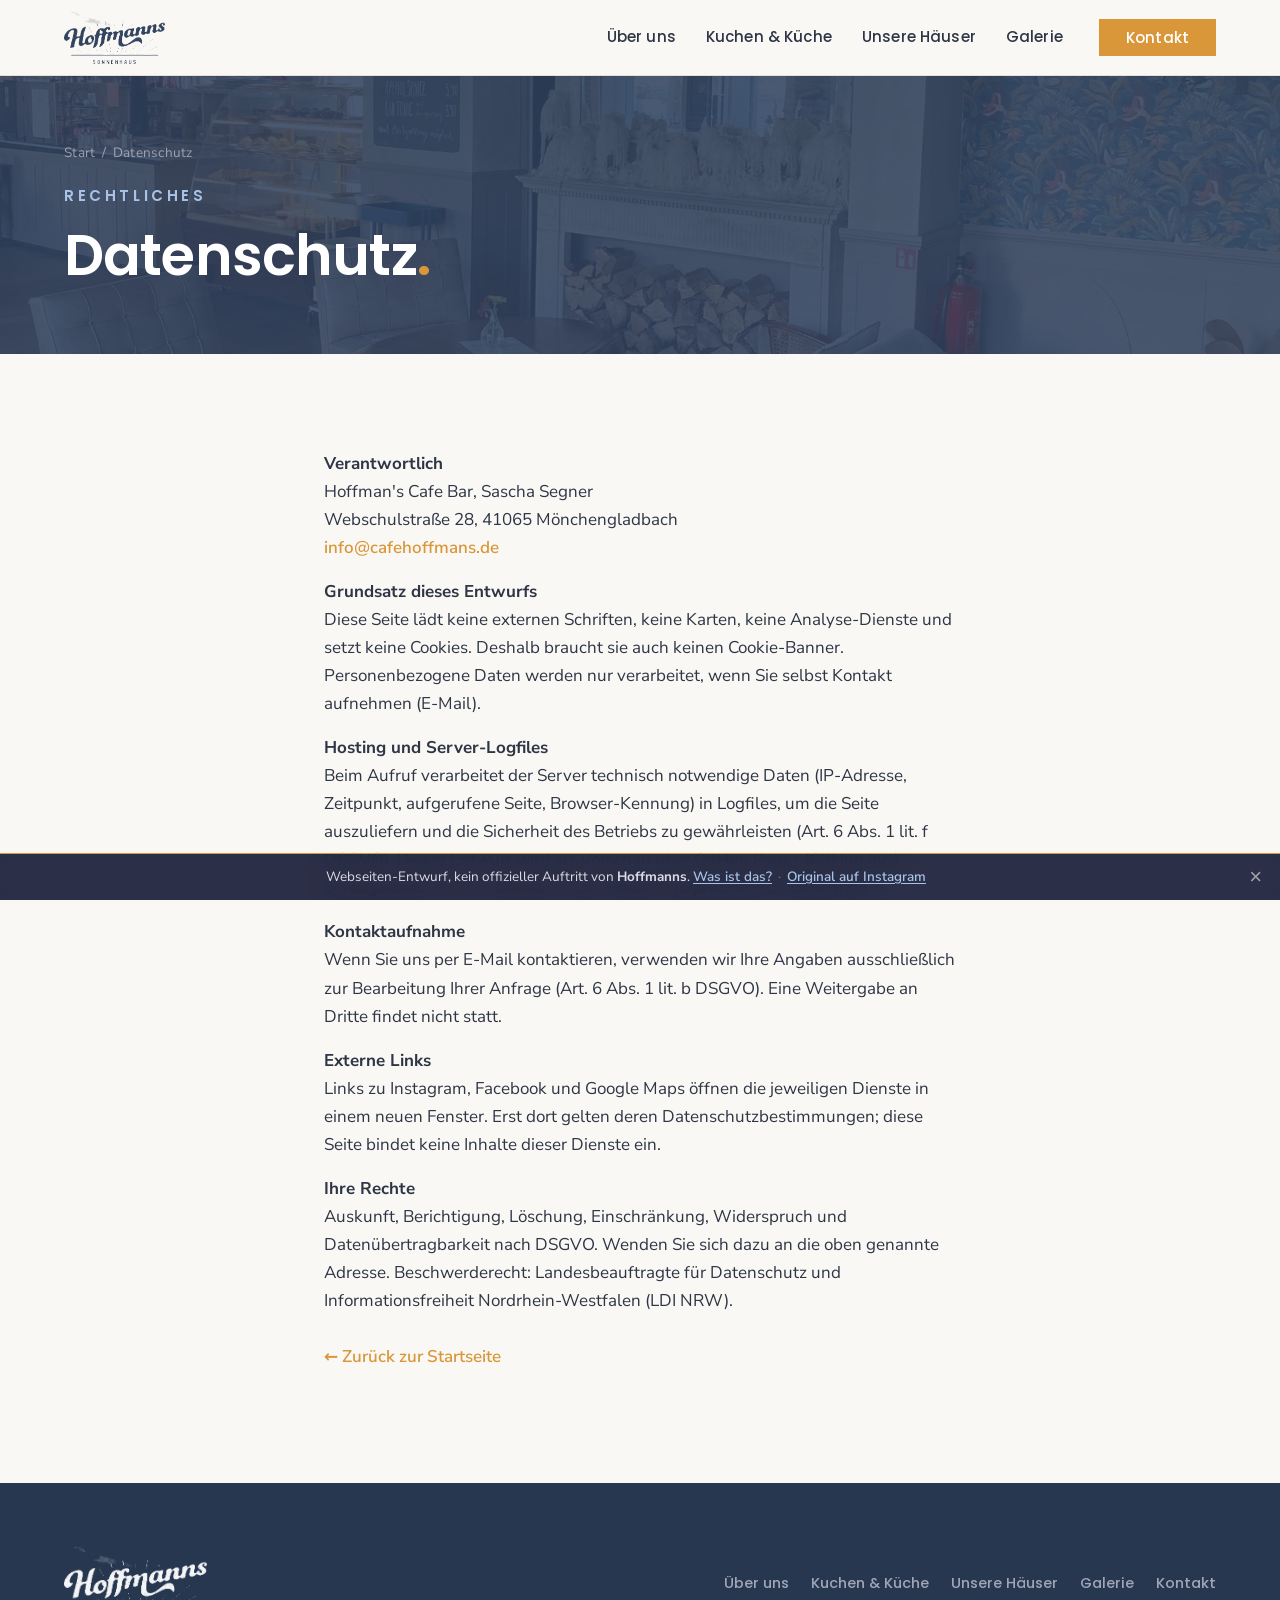
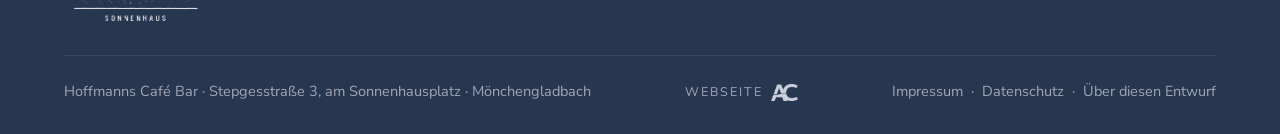
==== datenschutz.html @ 9df5793d "Hoffmanns Sonnenhaus - Webseiten-Demonstrator (CI aus Bestand: Logo-Banner, Himmelblau, Wohnzimmer-F" ====
<!doctype html>
<html lang="de">
<head>
<meta charset="utf-8">
<meta name="viewport" content="width=device-width, initial-scale=1, viewport-fit=cover">
<meta name="robots" content="noindex, nofollow">
<title>Datenschutz | Hoffmanns Sonnenhaus</title>
<link rel="icon" href="media/favicon.png" type="image/png">
<link rel="stylesheet" href="css/site.css?v=1">
</head>
<body class="sub">

<!-- #chrome:header -->
<header class="nav" id="nav">
  <div class="wrap">
    <a href="index.html#top" class="brand" aria-label="Hoffmanns Sonnenhaus Startseite">
      <img class="logo-light" src="media/logo-white.png" alt="Hoffmanns Sonnenhaus" width="329" height="170">
      <img class="logo-dark" src="media/logo-dark.png" alt="" aria-hidden="true" width="329" height="170">
    </a>
    <nav class="nav__links" aria-label="Hauptnavigation">
      <a href="index.html#ueberuns">Über uns</a>
      <a href="index.html#karte">Kuchen &amp; Küche</a>
      <a href="index.html#haeuser">Unsere Häuser</a>
      <a href="index.html#galerie">Galerie</a>
      <a href="index.html#kontakt" class="btn nav__cta">Kontakt</a>
    </nav>
    <button class="burger" id="burger" aria-label="Menü öffnen" aria-expanded="false"><span></span><span></span><span></span></button>
  </div>
</header>
<nav class="mmenu" id="mmenu" aria-label="Mobile Navigation" inert>
  <div class="mmenu__top">
    <a href="index.html#top" class="mmenu__logo" aria-label="Hoffmanns Sonnenhaus Startseite"><img src="media/logo-white.png" alt="Hoffmanns Sonnenhaus" width="329" height="170"></a>
    <button class="mmenu__x" id="mclose" aria-label="Menü schließen"></button>
  </div>
  <div class="mmenu__links">
    <a href="index.html#ueberuns"><span class="n">01</span>Über uns</a>
    <a href="index.html#karte"><span class="n">02</span>Kuchen &amp; Küche</a>
    <a href="index.html#haeuser"><span class="n">03</span>Unsere Häuser</a>
    <a href="index.html#galerie"><span class="n">04</span>Galerie</a>
    <a href="index.html#kontakt"><span class="n">05</span>Kontakt</a>
  </div>
  <div class="mmenu__foot">
    <a class="btn btn--primary" href="https://www.instagram.com/hoffmanns_mg/" target="_blank" rel="noopener">Auf Instagram folgen
      <svg viewBox="0 0 24 24" fill="none" stroke="currentColor" stroke-width="2"><rect x="3" y="3" width="18" height="18" rx="5"/><circle cx="12" cy="12" r="4"/><circle cx="17.2" cy="6.8" r="1.1" fill="currentColor" stroke="none"/></svg></a>
    <div class="mmenu__contact">
      <a href="tel:+4915755501027"><svg viewBox="0 0 24 24" fill="none" stroke="currentColor" stroke-width="1.8"><path d="M4 5c0 8 7 15 15 15v-3.5l-4-1.5-2 2a12 12 0 0 1-6-6l2-2L7.5 5H4Z"/></svg>0157 5550 1027</a>
      <a href="https://www.google.com/maps/search/?api=1&amp;query=Caf%C3%A9%20Hoffmanns%20Sonnenhaus%20Stepgesstra%C3%9Fe%203%20M%C3%B6nchengladbach" target="_blank" rel="noopener"><svg viewBox="0 0 24 24" fill="none" stroke="currentColor" stroke-width="1.8"><path d="M12 21s-7-5.7-7-11a7 7 0 1 1 14 0c0 5.3-7 11-7 11Z"/><circle cx="12" cy="10" r="2.5"/></svg>Route</a>
    </div>
    <div class="mmenu__meta">Stepgesstraße 3, am Sonnenhausplatz &middot; Mönchengladbach</div>
  </div>
</nav>
<!-- /#chrome:header -->

<section class="subhero"><div class="wrap">
  <div class="crumb"><a href="index.html">Start</a> &nbsp;/&nbsp; Datenschutz</div>
  <div class="eyebrow" style="margin-top:20px">Rechtliches</div>
  <h1>Datenschutz<span class="dot">.</span></h1>
</div></section>

<section class="section"><div class="wrap prose">
  <p><b>Verantwortlich</b><br>Hoffman's Cafe Bar, Sascha Segner<br>Webschulstraße 28, 41065 Mönchengladbach<br><a href="mailto:info@cafehoffmans.de">info@cafehoffmans.de</a></p>
  <p><b>Grundsatz dieses Entwurfs</b><br>Diese Seite lädt keine externen Schriften, keine Karten, keine Analyse-Dienste und setzt keine Cookies. Deshalb braucht sie auch keinen Cookie-Banner. Personenbezogene Daten werden nur verarbeitet, wenn Sie selbst Kontakt aufnehmen (E-Mail).</p>
  <p><b>Hosting und Server-Logfiles</b><br>Beim Aufruf verarbeitet der Server technisch notwendige Daten (IP-Adresse, Zeitpunkt, aufgerufene Seite, Browser-Kennung) in Logfiles, um die Seite auszuliefern und die Sicherheit des Betriebs zu gewährleisten (Art. 6 Abs. 1 lit. f DSGVO). Dieser Entwurf wird als Vorschau über GitHub Pages (GitHub Inc.) bereitgestellt; im Live-Betrieb ist der Hoster entsprechend zu benennen.</p>
  <p><b>Kontaktaufnahme</b><br>Wenn Sie uns per E-Mail kontaktieren, verwenden wir Ihre Angaben ausschließlich zur Bearbeitung Ihrer Anfrage (Art. 6 Abs. 1 lit. b DSGVO). Eine Weitergabe an Dritte findet nicht statt.</p>
  <p><b>Externe Links</b><br>Links zu Instagram, Facebook und Google Maps öffnen die jeweiligen Dienste in einem neuen Fenster. Erst dort gelten deren Datenschutzbestimmungen; diese Seite bindet keine Inhalte dieser Dienste ein.</p>
  <p><b>Ihre Rechte</b><br>Auskunft, Berichtigung, Löschung, Einschränkung, Widerspruch und Datenübertragbarkeit nach DSGVO. Wenden Sie sich dazu an die oben genannte Adresse. Beschwerderecht: Landesbeauftragte für Datenschutz und Informationsfreiheit Nordrhein-Westfalen (LDI NRW).</p>
  <p style="margin-top:28px"><a href="index.html">← Zurück zur Startseite</a></p>
</div></section>

<!-- #chrome:footer -->
<footer class="foot">
  <div class="wrap">
    <div class="foot__top">
      <a href="index.html#top" aria-label="Hoffmanns Sonnenhaus Startseite"><img class="foot__brandimg" src="media/logo-white.png" alt="Hoffmanns Sonnenhaus" width="329" height="170" loading="lazy" decoding="async"></a>
      <nav class="foot__nav" aria-label="Footer">
        <a href="index.html#ueberuns">Über uns</a><a href="index.html#karte">Kuchen &amp; Küche</a>
        <a href="index.html#haeuser">Unsere Häuser</a><a href="index.html#galerie">Galerie</a><a href="index.html#kontakt">Kontakt</a>
      </nav>
    </div>
    <div class="foot__bottom">
      <span>Hoffmanns Café Bar &middot; Stepgesstraße 3, am Sonnenhausplatz &middot; Mönchengladbach</span>
      <a class="foot__credit" href="https://akyol.de" target="_blank" rel="noopener" aria-label="Webseite erstellt von Dr.-Ing. Suat Akyol, akyol.de">Webseite <img class="logo-mono" src="media/ac-logo-mono.png" alt="AC" width="306" height="195" style="height:17px;width:auto" loading="lazy" decoding="async"><img class="logo-color" src="media/ac-logo.png" alt="" aria-hidden="true" width="306" height="195" style="height:17px;width:auto" loading="lazy" decoding="async"></a>
      <span><a href="impressum.html">Impressum</a> &nbsp;&middot;&nbsp; <a href="datenschutz.html">Datenschutz</a> &nbsp;&middot;&nbsp; <a href="hinweise.html">Über diesen Entwurf</a></span>
    </div>
  </div>
</footer>
<!-- /#chrome:footer -->

<!-- #chrome:demobar -->
<div class="demobar" id="demobar">
  <span>Webseiten-Entwurf, kein offizieller Auftritt von <b>Hoffmanns</b>. <a href="hinweise.html">Was ist das?</a> <span class="demobar__sep">&middot;</span> <a href="https://www.instagram.com/hoffmanns_mg/" target="_blank" rel="noopener">Original auf Instagram</a></span>
  <button id="demoClose" aria-label="Hinweis schließen">&times;</button>
</div>
<!-- /#chrome:demobar -->

<script src="js/site.js?v=1"></script>
</body>
</html>
---- css/site.css ----
/* =========================================================================
   Hoffmanns Sonnenhaus - Webseiten-Demonstrator
   Vanilla CSS. Farben aus dem Markenauftritt: Himmelblau #8AA6D5 (Logo-Banner),
   Tiefblau, Honig-Amber (warmes Licht im Laden). Poppins + Nunito Sans self-hosted.
   ========================================================================= */

@font-face{font-family:'Poppins';src:url('../font/Poppins-500.woff2') format('woff2');font-weight:500;font-style:normal;font-display:swap}
@font-face{font-family:'Poppins';src:url('../font/Poppins-600.woff2') format('woff2');font-weight:600;font-style:normal;font-display:swap}
@font-face{font-family:'Poppins';src:url('../font/Poppins-700.woff2') format('woff2');font-weight:700;font-style:normal;font-display:swap}
@font-face{font-family:'Nunito Sans';src:url('../font/NunitoSans-400.woff2') format('woff2');font-weight:400;font-style:normal;font-display:swap}
@font-face{font-family:'Nunito Sans';src:url('../font/NunitoSans-600.woff2') format('woff2');font-weight:600;font-style:normal;font-display:swap}
@font-face{font-family:'Nunito Sans';src:url('../font/NunitoSans-700.woff2') format('woff2');font-weight:700;font-style:normal;font-display:swap}

:root{
  --tinte:#31435f;      /* Tiefblau: dunkle Sektionen, Footer, Headings */
  --night:#273750;      /* Footer / noch dunkler */
  --blau:#8AA6D5;       /* Himmelblau aus dem Logo-Banner */
  --koralle:#d9973a;    /* AKZENT Honig-Amber (warmes Licht im Laden): CTA, Eyebrow */
  --koralle-d:#c18229;  /* Akzent dunkler (Hover) */
  --orange:#a8c2e8;     /* helles Himmelblau: Eyebrows/Icons auf dunkel */
  --papier:#faf8f4;     /* Grund-BG hell */
  --vanille:#f1ece2;    /* Sektions-BG hell-warm */
  --ink:#2e3646;        /* Fliesstext auf hell */
  --muted:#7d7f92;      /* gedaempft */
  --line:#e6e1d7;       /* Haarlinie */
  --white:#fff;
  --wrap:1200px;
  --ease:cubic-bezier(.22,1,.36,1);
  --nav-h:76px;
}

*,*::before,*::after{box-sizing:border-box}
html{-webkit-text-size-adjust:100%;scroll-behavior:smooth;overflow-x:clip}
html,*{-webkit-tap-highlight-color:transparent}
body{
  margin:0;background:var(--papier);color:var(--ink);
  font-family:'Nunito Sans',system-ui,-apple-system,Segoe UI,sans-serif;
  font-size:17px;line-height:1.65;font-weight:400;
  -webkit-font-smoothing:antialiased;text-rendering:optimizeLegibility;
  overflow-x:clip;overflow-wrap:break-word;
}
::selection{background:rgba(217,151,58,.25)}::-moz-selection{background:rgba(217,151,58,.25)}
img{max-width:100%;height:auto;display:block}
a{color:inherit;text-decoration:none}
h1,h2,h3{font-family:'Poppins',system-ui,sans-serif;font-weight:600;line-height:1.12;letter-spacing:-.015em;margin:0}
p{margin:0 0 1rem}
.wrap{width:100%;max-width:var(--wrap);margin:0 auto;padding:0 24px}
.section{padding:96px 0}
.eyebrow{font-family:'Poppins';font-weight:600;font-size:15px;letter-spacing:.24em;text-transform:uppercase;color:var(--koralle)}
.dot{color:var(--koralle)}
.sr-only{position:absolute;width:1px;height:1px;padding:0;margin:-1px;overflow:hidden;clip:rect(0,0,0,0);border:0}
.skip{position:absolute;left:-9999px;top:0;background:var(--tinte);color:#fff;padding:10px 16px;z-index:200}
.skip:focus{left:12px;top:12px}

/* ---- Buttons ---- */
.btn{display:inline-flex;align-items:center;gap:.6rem;font-family:'Poppins';font-weight:600;font-size:15px;
  letter-spacing:.01em;padding:15px 32px;border:1px solid transparent;cursor:pointer;
  transition:background .25s var(--ease),border-color .25s var(--ease),color .25s var(--ease)}
.btn--primary{background:var(--koralle);color:#fff}
.btn--primary:hover{background:var(--koralle-d)}
.btn--ghost{background:transparent;border-color:rgba(255,255,255,.55);color:#fff}
.btn--ghost:hover{background:rgba(255,255,255,.14);border-color:#fff}
.btn svg{width:17px;height:17px;flex:none}

/* ---- Navigation (sticky statt fixed: mobile Browserleiste, Petra-Learning) ---- */
.nav{position:sticky;top:0;left:0;right:0;z-index:140;height:var(--nav-h);display:flex;align-items:center;
  margin-bottom:calc(-1 * var(--nav-h));
  transition:background .3s var(--ease),box-shadow .3s var(--ease),border-color .3s var(--ease);
  border-bottom:1px solid transparent}
.nav.menu-open{position:fixed;top:0;left:0;right:0;margin-bottom:0}
.nav .wrap{display:flex;align-items:center;justify-content:space-between}
.brand{display:inline-flex;align-items:center;gap:12px;transition:transform .28s var(--ease);transform-origin:center center}
.brand:hover{transform:scale(1.05)}
.brand img{height:52px;width:auto;display:block;transition:opacity .3s var(--ease)}
.brand .logo-dark{display:none}
.brand__word{font-family:'Poppins';font-weight:700;font-size:21px;letter-spacing:.12em;text-transform:uppercase;color:#fff;transition:color .3s var(--ease)}
.nav__links{display:flex;align-items:center;gap:30px}
.nav__links a{font-family:'Poppins';font-size:15px;font-weight:500;letter-spacing:.01em;color:rgba(255,255,255,.92);position:relative;padding:4px 0}
.nav__links a::after{content:"";position:absolute;left:0;right:100%;bottom:-2px;height:2px;background:var(--koralle);transition:right .3s var(--ease)}
.nav__links a:hover::after,.nav__links a.active::after{right:0}
.nav__cta{margin-left:6px}
/* Nav-CTA-Padding-Trap: Spezifitaet hoch, Unterstrich aus */
.nav__links a.nav__cta{padding:10px 26px;line-height:1;border:1px solid var(--koralle);color:#fff;background:rgba(217,151,58,.18)}
.nav__links a.nav__cta:hover{background:var(--koralle)}
.nav__links a.nav__cta::after{display:none}
/* solid: bei Scroll ODER auf Subpages ohne Hero */
.nav.scrolled,body.sub .nav{background:var(--papier);border-bottom-color:var(--line);box-shadow:0 1px 0 rgba(0,0,0,.02)}
.nav.scrolled .brand__word,body.sub .nav .brand__word{color:var(--tinte)}
.nav.scrolled .brand .logo-light,body.sub .nav .brand .logo-light{display:none}
.nav.scrolled .brand .logo-dark,body.sub .nav .brand .logo-dark{display:block}
.nav.scrolled .nav__links a,body.sub .nav .nav__links a{color:var(--ink)}
.nav.scrolled .nav__links a.nav__cta,body.sub .nav .nav__links a.nav__cta{background:var(--koralle);color:#fff;border-color:transparent}
.nav.scrolled .nav__links a.nav__cta:hover,body.sub .nav .nav__links a.nav__cta:hover{background:var(--koralle-d)}
/* Menue offen: Header-Leiste blendet aus (Logo + X leben im Panel) */
.nav.menu-open{opacity:0;visibility:hidden;pointer-events:none;transition:opacity .25s var(--ease),visibility .25s}
.nav.scrolled .burger span,body.sub .nav .burger span{background:var(--tinte)}
.burger{display:none;width:44px;height:44px;background:none;border:0;cursor:pointer;flex-direction:column;justify-content:center;gap:5px;padding:0}
.burger span{display:block;height:2px;width:24px;background:#fff;margin:0 auto;transition:background .3s var(--ease)}

/* ---- Mobile menu: Vollglas-Panel von rechts, Header weg, Logo+X im Panel ---- */
.mmenu{position:fixed;inset:0;z-index:145;
  background:rgba(26,30,56,.87);backdrop-filter:blur(22px) saturate(140%);-webkit-backdrop-filter:blur(22px) saturate(140%);
  display:flex;flex-direction:column;padding:18px 28px 28px;
  transform:translateX(100%);transition:transform .42s var(--ease);
  height:100lvh;overflow-y:auto;overscroll-behavior:contain}
.mmenu.open{transform:translateX(0)}
.mmenu__top{display:flex;align-items:center;justify-content:space-between;min-height:calc(var(--nav-h) - 18px);flex:none}
.mmenu__logo img{height:56px;width:auto;display:block}
.mmenu__x{position:relative;width:44px;height:44px;background:none;border:0;cursor:pointer;flex:none;transition:transform .3s var(--ease)}
.mmenu__x::before,.mmenu__x::after{content:"";position:absolute;left:11px;right:11px;top:21px;height:2px;background:#fff;border-radius:2px;transition:background .2s var(--ease)}
.mmenu__x::before{transform:rotate(45deg)}
.mmenu__x::after{transform:rotate(-45deg)}
.mmenu__x:hover{transform:rotate(90deg)}
.mmenu__x:hover::before,.mmenu__x:hover::after{background:var(--koralle)}
.mmenu__links{display:flex;flex-direction:column;flex:1;justify-content:center;padding:10px 0}
.mmenu__links a{position:relative;display:flex;align-items:baseline;gap:16px;font-family:'Poppins';font-weight:600;letter-spacing:-.01em;
  font-size:clamp(25px,6.8vw,31px);color:rgba(255,255,255,.9);
  padding:14px 0;border-bottom:1px solid rgba(255,255,255,.1);
  transition:color .25s var(--ease),padding-left .25s var(--ease)}
.mmenu__links a .n{font-family:'Nunito Sans';font-size:12px;font-weight:700;letter-spacing:.08em;color:var(--orange);flex:none;transform:translateY(-5px);transition:color .25s var(--ease)}
.mmenu__links a:hover,.mmenu__links a:focus-visible,.mmenu__links a.active{color:#fff;padding-left:12px}
.mmenu__links a:hover .n,.mmenu__links a.active .n{color:var(--koralle)}
.mmenu__links a:last-child{border-bottom:0}
.mmenu.open .mmenu__links a{animation:mIn .5s var(--ease) both}
.mmenu.open .mmenu__links a:nth-child(1){animation-delay:.10s}
.mmenu.open .mmenu__links a:nth-child(2){animation-delay:.16s}
.mmenu.open .mmenu__links a:nth-child(3){animation-delay:.22s}
.mmenu.open .mmenu__links a:nth-child(4){animation-delay:.28s}
.mmenu.open .mmenu__links a:nth-child(5){animation-delay:.34s}
.mmenu.open .mmenu__links a:nth-child(6){animation-delay:.40s}
@keyframes mIn{from{opacity:0;transform:translateX(20px)}to{opacity:1;transform:none}}
.mmenu__foot{flex:none;padding-top:22px;border-top:1px solid rgba(255,255,255,.12)}
.mmenu__foot .btn{width:100%;justify-content:center}
.mmenu__contact{display:grid;grid-template-columns:1fr 1fr;gap:10px;margin-top:14px}
.mmenu__contact a{display:inline-flex;align-items:center;justify-content:center;gap:8px;color:rgba(255,255,255,.85);font-size:14px;font-weight:500;
  border:1px solid rgba(255,255,255,.2);padding:10px 15px;transition:background .2s var(--ease),border-color .2s var(--ease),color .2s var(--ease)}
.mmenu__contact a:hover{background:rgba(255,255,255,.1);border-color:#fff;color:#fff}
.mmenu__contact a svg{width:16px;height:16px;color:var(--orange);flex:none}
.mmenu__meta{margin-top:16px;color:rgba(255,255,255,.5);font-size:13px}

/* ---- Hero: das originale Spray-Bild traegt die Marke ---- */
.hero{position:relative;min-height:100svh;display:flex;align-items:center;overflow:hidden;background:var(--tinte)}
.hero__bg{position:absolute;top:-16%;left:0;right:0;height:132%;z-index:0;background-size:cover;background-position:center;will-change:transform;backface-visibility:hidden;
  background-image:url('../media/hero.webp')}
@media(max-width:700px){.hero__bg{background-image:url('../media/hero-960.webp')}}
.hero__bg::after{content:"";position:absolute;inset:0;
  background:linear-gradient(180deg,rgba(35,48,72,.8) 0%,rgba(40,53,78,.6) 45%,rgba(29,40,61,.9) 100%)}
.hero .wrap{position:relative;z-index:1;padding-top:var(--nav-h)}
.hero__inner{max-width:860px}
.hero__logo{width:clamp(150px,20vw,200px);height:auto;margin-bottom:26px;filter:drop-shadow(0 4px 24px rgba(0,0,0,.35))}
.hero h1{color:#fff;font-size:clamp(38px,6.2vw,68px);font-weight:700;letter-spacing:-.02em;margin:14px 0 0}
.hero h1 em{font-style:normal;color:var(--koralle)}
.hero__sub{color:rgba(255,255,255,.86);font-size:clamp(17px,2.1vw,20px);max-width:640px;margin:20px 0 0;line-height:1.6}
.hero__cta{display:flex;flex-wrap:wrap;gap:14px;margin-top:34px}
.hero__eyebrow{color:var(--orange)}
/* Kontakt-Ribbon unter Hero-Text */
.ribbon{position:relative;z-index:1;margin-top:44px;display:flex;flex-wrap:wrap;gap:14px 30px;
  padding-top:22px;border-top:1px solid rgba(255,255,255,.16)}
.ribbon span{display:inline-flex;align-items:center;gap:9px;color:rgba(255,255,255,.84);font-size:14.5px;font-weight:500}
.ribbon svg{width:16px;height:16px;color:var(--orange);flex:none}
.ribbon__track{display:flex;flex-wrap:wrap;gap:14px 30px}
@media(max-width:700px){
  .ribbon{flex-wrap:nowrap;overflow:hidden;touch-action:pan-y;
    -webkit-mask-image:linear-gradient(90deg,transparent,#000 7%,#000 93%,transparent);
            mask-image:linear-gradient(90deg,transparent,#000 7%,#000 93%,transparent)}
  .ribbon__track{flex-wrap:nowrap;gap:0;will-change:transform}
  .ribbon__track span{flex:none;padding-right:30px}
}

/* ---- generische Sektionsbausteine ---- */
.section--vanille{background:var(--vanille)}
.section--tinte{background:var(--tinte);color:#eceaf3}
.shead{max-width:680px;margin:0 0 52px}
.shead.center{margin-left:auto;margin-right:auto;text-align:center}
.shead h2{font-size:clamp(30px,4.4vw,46px);margin-top:12px;color:var(--tinte)}
.section--tinte .shead h2{color:#fff}
.shead p{color:var(--muted);font-size:18px;margin-top:16px}
.section--tinte .shead p{color:rgba(236,234,243,.75)}

/* Intro / Split */
.split{display:grid;grid-template-columns:1.05fr .95fr;gap:60px;align-items:center}
.split>*{min-width:0}
.split__media{position:relative;border:1px solid var(--line);overflow:hidden}
.split__media img{width:100%;height:100%;object-fit:cover;aspect-ratio:4/3}
.split__media .stamp{position:absolute;right:18px;bottom:18px;width:96px;height:96px;transform:rotate(-12deg);filter:drop-shadow(0 3px 10px rgba(0,0,0,.18))}
.lead{font-family:'Poppins';font-size:clamp(24px,2.8vw,30px);font-weight:500;line-height:1.3;color:var(--tinte);text-transform:none;letter-spacing:.01em}
.split p{color:var(--ink)}
.split .muted{color:var(--muted);font-size:16px}

/* Feature-Karten */
.features{display:grid;grid-template-columns:repeat(3,1fr);gap:26px}
.feature{background:var(--white);border:1px solid var(--line);padding:34px 30px;
  transition:border-color .3s var(--ease)}
.feature:hover{border-color:var(--koralle)}
.feature__ic{width:44px;height:44px;color:var(--koralle);margin-bottom:20px}
.feature h3{font-size:26px;color:var(--tinte);margin-bottom:10px}
.feature p{color:var(--muted);font-size:15.5px;margin:0}
/* Karten auf dunkler Sektion */
.section--tinte .feature{background:rgba(255,255,255,.05);border-color:rgba(255,255,255,.14)}
.section--tinte .feature:hover{border-color:var(--koralle)}
.section--tinte .feature h3{color:#fff}
.section--tinte .feature p{color:rgba(236,234,243,.75)}
.feature--hochzeit{background:var(--koralle);border-color:var(--koralle)}
.feature--hochzeit h3,.section--tinte .feature--hochzeit h3{color:#fff}
.feature--hochzeit p,.section--tinte .feature--hochzeit p{color:rgba(255,255,255,.92)}
.feature--hochzeit .feature__ic{color:#fff}
.feature--hochzeit:hover{border-color:#fff}

/* Laden-Bilderreihe (3 Fotos, Lightbox) */
.gallery{display:grid;grid-template-columns:repeat(3,1fr);gap:14px}
.gallery picture{display:block;overflow:hidden;border:1px solid var(--line);position:relative;cursor:pointer}
.gallery img{width:100%;height:100%;object-fit:cover;aspect-ratio:4/3;display:block;transition:filter .4s var(--ease)}
.gallery picture::after{content:"";position:absolute;inset:0;background:var(--tinte);opacity:0;transition:opacity .4s var(--ease);pointer-events:none}
.gallery picture:hover img{filter:saturate(1.06)}
.gallery picture:hover::after{opacity:.08}
.gallery--two{grid-template-columns:1fr 1fr}
.catering__img{display:block;margin:0 0 26px;border:1px solid rgba(255,255,255,.14)}
.catering__img img{width:100%;height:auto;max-height:520px;object-fit:cover}
@media(max-width:820px){.gallery,.gallery--two{grid-template-columns:1fr}.gallery img{aspect-ratio:16/10}}

/* Sortiment / Instagram-Block */
.insta{display:grid;grid-template-columns:1.05fr .95fr;gap:56px;align-items:center}
.insta>*{min-width:0}
.insta__card{background:var(--tinte);color:#eceaf3;padding:44px 38px;text-align:center;position:relative;overflow:hidden}
.insta__card::before{content:"";position:absolute;inset:0;background:url('../media/hero.webp') center/cover;opacity:.16}
.insta__card>*{position:relative}
.insta__card h3{color:#fff;font-size:30px}
.insta__card p{color:rgba(236,234,243,.8);font-size:15.5px;margin:12px 0 24px}
.insta__card .btn{width:100%;justify-content:center}
.rating{display:inline-flex;align-items:center;gap:14px;background:var(--white);border:1px solid var(--line);padding:16px 22px;margin-top:26px}
.rating__g{font-family:'Nunito Sans';font-weight:700;font-size:22px;color:var(--tinte)}
.rating__num{font-family:'Poppins';font-weight:700;font-size:30px;color:var(--koralle);line-height:1}
.rating__stars{color:#f5a623;font-size:17px;letter-spacing:2px}
.rating__meta{color:var(--muted);font-size:13px;text-align:left;line-height:1.4}
.rating__meta a{color:var(--koralle);font-weight:600}
.sorten{list-style:none;margin:18px 0 0;padding:0;display:grid;gap:10px}
.sorten li{position:relative;padding-left:24px;font-size:16px;color:var(--ink);line-height:1.5}
.sorten li::before{content:"";position:absolute;left:0;top:9px;width:8px;height:8px;background:var(--koralle)}
.sorten li b{color:var(--tinte)}

/* Kontakt / CTA */
.cta{text-align:center;max-width:720px;margin:0 auto}
.cta h2{font-size:clamp(30px,4.8vw,50px);color:#fff}
.cta p{color:rgba(236,234,243,.8);font-size:19px;margin:18px 0 30px}
.cta__row{display:flex;flex-wrap:wrap;gap:14px;justify-content:center}
.cta__mail{display:inline-flex;align-items:center;gap:10px;color:var(--orange);font-family:'Poppins';font-weight:600;font-size:clamp(22px,3vw,30px);letter-spacing:.04em;margin-top:30px}
.cta__meta{display:flex;flex-wrap:wrap;gap:10px 34px;justify-content:center;margin-top:34px;color:rgba(236,234,243,.7);font-size:15px}
.cta__meta b{color:#fff;font-weight:600}

/* Footer */
.foot{background:var(--night);color:rgba(236,234,243,.62);padding:64px 0 30px;font-size:14.5px}
.foot__top{display:flex;flex-wrap:wrap;justify-content:space-between;gap:30px;padding-bottom:34px;border-bottom:1px solid rgba(255,255,255,.09)}
.foot__brandimg{height:74px;width:auto;opacity:.95}
.foot__nav{display:flex;flex-wrap:wrap;gap:22px;align-items:center}
.foot__nav a{font-family:'Poppins';font-size:14.5px}
.foot__nav a:hover{color:var(--orange)}
.foot__bottom{display:flex;flex-wrap:wrap;justify-content:space-between;gap:12px;padding-top:24px;align-items:center}
.foot__bottom a:hover{color:var(--orange)}
.foot__credit{display:inline-flex;align-items:center;gap:8px;font-size:12.5px;letter-spacing:.16em;text-transform:uppercase;color:rgba(236,234,243,.62)}
.foot__credit img{height:17px;width:auto;display:block}
.foot__credit .logo-mono{opacity:.85}
.foot__credit .logo-color{display:none}
.foot__credit:hover .logo-mono{display:none}
.foot__credit:hover .logo-color{display:block}
@media(max-width:700px){
  .foot__top{flex-direction:column;align-items:center;text-align:center}
  .foot__nav{justify-content:center}
  .foot__bottom{flex-direction:column;align-items:center;gap:14px}
}

/* Reveal-on-scroll */
.reveal{opacity:0;transform:translateY(22px);transition:opacity .7s var(--ease),transform .7s var(--ease)}
.reveal.in{opacity:1;transform:none}

/* Hero-Eingang: frech-energisch (Street-Charakter), gestaffelt; H1 nur transform (LCP) */
@keyframes heroUp{from{opacity:0;transform:translateY(22px)}to{opacity:1;transform:none}}
@keyframes heroRise{from{transform:translateY(28px)}to{transform:none}}
.hero .h-anim{animation:heroUp .65s var(--ease) both}
.hero h1.h-anim{animation:heroRise .8s var(--ease) both}
.hero .hero__logo.h-anim{animation-delay:.04s}
.hero .hero__eyebrow.h-anim{animation-delay:.08s}
.hero h1.h-anim{animation-delay:.14s}
.hero .hero__sub.h-anim{animation-delay:.28s}
.hero .hero__cta.h-anim{animation-delay:.40s}
.hero .ribbon.h-anim{animation-delay:.52s}

/* ---- Responsive ---- */
@media(max-width:1023px){
  .nav__links{display:none}
  .burger{display:flex}
  .split,.insta{grid-template-columns:1fr;gap:36px}
  .split__media{order:-1}
  .features{grid-template-columns:1fr}
  .section{padding:64px 0}
}
@media(max-width:560px){
  body{font-size:16px}
  .section{padding:52px 0}
  .wrap{padding:0 20px}
  .hero__cta .btn,.cta__row .btn{width:100%;justify-content:center}
  .shead{margin-bottom:36px}
  .hero h1{font-size:clamp(32px,9.5vw,42px)}
}
@media(prefers-reduced-motion:reduce){
  *,*::before,*::after{animation:none!important;transition:none!important;scroll-behavior:auto!important}
  .reveal{opacity:1;transform:none}
  .hero__bg{transform:none!important}
}
@media (hover:none),(pointer:coarse){
  .brand:hover{transform:none}
  .feature:hover{border-color:var(--line)}
}

/* ---- Lightbox ---- */
.lb{position:fixed;inset:0;z-index:200;background:rgba(20,23,44,.94);display:none;align-items:center;justify-content:center;padding:24px}
.lb.open{display:flex}
.lb img{max-width:92vw;max-height:86vh;object-fit:contain;border:1px solid rgba(255,255,255,.12);box-shadow:0 20px 60px rgba(0,0,0,.5)}
.lb__close,.lb__nav{position:absolute;background:rgba(255,255,255,.1);border:0;color:#fff;cursor:pointer;
  width:48px;height:48px;font-size:26px;line-height:1;display:flex;align-items:center;justify-content:center;transition:background .2s var(--ease)}
.lb__close:hover,.lb__nav:hover{background:rgba(255,255,255,.24)}
.lb__close{top:20px;right:20px}
.lb__nav.prev{left:20px;top:50%;transform:translateY(-50%)}
.lb__nav.next{right:20px;top:50%;transform:translateY(-50%)}
@media(max-width:560px){.lb__nav{width:42px;height:42px;bottom:24px;top:auto;transform:none}.lb__nav.prev{left:24px}.lb__nav.next{right:24px}}

/* ---- Demo-Leiste ---- */
.demobar{position:fixed;bottom:0;left:0;right:0;z-index:120;background:rgba(26,30,56,.92);backdrop-filter:blur(8px);color:rgba(236,234,243,.92);
  display:flex;align-items:center;justify-content:center;gap:16px;padding:12px 46px 12px 18px;font-size:13.5px;text-align:center;
  border-top:1px solid var(--koralle);transform:translateY(100%);animation:demoin .5s .9s var(--ease) forwards}
@keyframes demoin{to{transform:none}}
.demobar a{color:var(--orange);text-decoration:underline;text-underline-offset:2px;font-weight:600}
.demobar__sep{color:rgba(255,255,255,.32);margin:0 3px;text-decoration:none}
.demobar button{position:absolute;right:12px;background:none;border:0;color:rgba(255,255,255,.55);font-size:22px;line-height:1;cursor:pointer}
.demobar.hide{display:none}
@media(prefers-reduced-motion:reduce){.demobar{animation:none;transform:none}}

/* ---- Subpage / Hinweise ---- */
.subhero{background:var(--tinte);color:#fff;padding:calc(var(--nav-h) + 66px) 0 66px;position:relative;overflow:hidden}
.subhero::before{content:"";position:absolute;inset:0;background:url('../media/hero.webp') center/cover;opacity:.12}
.subhero .wrap{position:relative}
.subhero .eyebrow{color:var(--orange)}
.subhero h1{font-size:clamp(34px,5.6vw,56px);color:#fff;margin-top:16px}
.subhero h1 .dot{color:var(--koralle)}
.subhero p{color:rgba(236,234,243,.84);max-width:660px;margin-top:18px;font-size:19px}
.crumb{font-size:13.5px;color:rgba(236,234,243,.55);letter-spacing:.02em}
.crumb a:hover{color:var(--orange)}
.note-box{background:var(--vanille);border-left:3px solid var(--koralle);padding:22px 26px;font-size:15.5px;color:var(--ink)}
.note-box b{color:var(--tinte)}
.two{display:grid;grid-template-columns:1fr 1fr;gap:26px}
.card{border:1px solid var(--line);background:var(--white);padding:30px 28px}
.card h3{font-size:24px;color:var(--tinte);margin-bottom:16px}
.chk{list-style:none;margin:0;padding:0}
.chk li{display:flex;gap:12px;padding:10px 0;border-top:1px solid var(--line);font-size:15.5px;color:var(--ink);line-height:1.45}
.chk li:first-child{border-top:0;padding-top:0}
.chk svg{width:20px;height:20px;flex:none;margin-top:1px}
.chk .ok{color:#5f8a50}.chk .todo{color:var(--orange)}
.ctable-wrap{overflow-x:auto;border:1px solid var(--line);background:var(--white)}
.ctable{width:100%;border-collapse:collapse;font-size:15px;min-width:520px}
.ctable th,.ctable td{text-align:left;padding:14px 16px;border-bottom:1px solid var(--line)}
.ctable tr:last-child td{border-bottom:0}
.ctable thead th{font-family:'Nunito Sans';font-weight:700;font-size:12px;letter-spacing:.09em;text-transform:uppercase;color:var(--muted);background:var(--vanille)}
.ctable .col-c{text-align:center;width:120px}
.ctable td.no{color:#b0503f}.ctable td.yes{color:#5f8a50;font-weight:600}

/* Referenz-Riege */
.refs{display:flex;flex-wrap:wrap;gap:20px;justify-content:center}
.ref{flex:1 1 300px;max-width:360px;border:1px solid var(--line);background:var(--white);overflow:hidden;display:flex;flex-direction:column}
.ref__shot{display:block;width:100%;aspect-ratio:16/10;object-fit:cover;object-position:top center;
  border-bottom:1px solid var(--line);background:var(--vanille);transition:filter .45s var(--ease)}
.ref:hover .ref__shot{filter:saturate(1.05) brightness(1.02)}
.ref__body{padding:22px 24px;display:flex;flex-direction:column;flex:1}
.ref h4{font-family:'Poppins';font-size:19px;color:var(--tinte);margin:0 0 8px}
.ref p{color:var(--muted);font-size:14.5px;margin:0 0 16px;flex:1}
.ref a{color:var(--koralle);font-weight:600;font-size:14.5px;display:inline-flex;align-items:center;gap:6px}
.ref a svg{width:15px;height:15px}
.ref__extra{margin-top:16px;padding-top:15px;border-top:1px solid var(--line)}
.ref__extra .lbl{font-size:10.5px;font-weight:700;letter-spacing:.13em;text-transform:uppercase;color:var(--muted);margin-bottom:9px}
.ref__extra a{display:flex;font-size:13.5px;color:var(--ink);font-weight:500;padding:4px 0;gap:6px}
.ref__extra a:hover{color:var(--koralle)}
.ref__extra a svg{width:14px;height:14px;flex:none;color:var(--koralle);margin-top:2px}
.metrics{display:grid;grid-template-columns:repeat(3,1fr);gap:20px;margin:0 0 40px}
.metric{border:1px solid var(--line);background:var(--white);padding:26px 24px;text-align:center}
.metric .big{font-family:'Poppins';font-weight:700;font-size:clamp(30px,4.4vw,42px);color:var(--koralle);line-height:1}
.metric .lbl{color:var(--muted);font-size:13.5px;margin-top:11px;line-height:1.45}
@media(max-width:720px){.metrics{grid-template-columns:1fr;gap:14px}}

/* Implementierungs-Skala */
.scale{margin-top:30px}
.scale__caps{display:flex;justify-content:space-between;gap:16px;margin-bottom:58px;font-size:12px;color:var(--muted);line-height:1.42}
.scale__caps b{color:var(--tinte);font-family:'Nunito Sans';font-weight:700}
.scale__caps span{flex:1}
.scale__caps .mid{text-align:center}
.scale__caps .end{text-align:right}
.scale__track{position:relative;height:10px;background:var(--vanille);border:1px solid var(--line)}
.scale__fill{position:absolute;left:0;top:0;bottom:0;background:linear-gradient(90deg,var(--orange),var(--koralle))}
.scale__mk{position:absolute;top:50%}
.scale__mk i{position:absolute;left:0;top:0;transform:translate(-50%,-50%);width:16px;height:16px;border-radius:50%;border:3px solid var(--papier)}
.scale__mk--now i{background:var(--tinte);box-shadow:0 0 0 1px var(--tinte)}
.scale__mk--rec i{background:var(--koralle);box-shadow:0 0 0 1px var(--koralle)}
.scale__lab{position:absolute;left:0;transform:translateX(-50%);white-space:nowrap;font-family:'Nunito Sans';font-weight:600;font-size:12.5px;padding:5px 11px}
.scale__mk--now .scale__lab{top:16px;background:var(--tinte);color:#fff}
.scale__mk--now .scale__lab::before{content:"";position:absolute;left:50%;top:-4px;transform:translateX(-50%) rotate(45deg);width:8px;height:8px;background:var(--tinte)}
.scale__mk--rec .scale__lab{bottom:16px;background:var(--koralle);color:#fff}
.scale__mk--rec .scale__lab::after{content:"";position:absolute;left:50%;bottom:-4px;transform:translateX(-50%) rotate(45deg);width:8px;height:8px;background:var(--koralle)}
.scale__nums{display:flex;justify-content:space-between;margin-top:12px;font-size:11px;color:var(--muted)}
.scale__why{list-style:none;margin:30px 0 0;padding:0;display:grid;gap:10px;max-width:760px}
.scale__why li{position:relative;padding-left:22px;font-size:15px;color:var(--ink);line-height:1.5}
.scale__why li::before{content:"";position:absolute;left:0;top:9px;width:7px;height:7px;background:var(--koralle)}
@media(max-width:560px){.scale__lab{font-size:11.5px;padding:4px 9px}.scale__caps{font-size:11px}}

.why{display:grid;grid-template-columns:1fr 1fr;gap:22px;margin-top:8px}
.why .card{padding:28px 26px}
.why .card .ic{width:30px;height:30px;color:var(--koralle);margin-bottom:14px}
.why .card p{color:var(--muted);font-size:15px;margin:0}
@media(max-width:720px){.why{grid-template-columns:1fr}}
.prose{max-width:680px}
.prose h2{color:var(--tinte);margin:34px 0 12px;font-size:clamp(26px,3.4vw,34px)}
.prose h2:first-child{margin-top:0}
.prose a{color:var(--koralle);font-weight:600}
/* Design-System-Swatches */
.ds{display:flex;flex-wrap:wrap;gap:14px;margin:18px 0 8px}
.ds .sw{flex:1 1 130px;max-width:170px;border:1px solid var(--line);background:var(--white)}
.ds .sw i{display:block;height:64px}
.ds .sw span{display:block;padding:9px 12px;font-size:12.5px;color:var(--muted);line-height:1.4}
.ds .sw b{display:block;color:var(--tinte);font-size:13px}
@media(max-width:820px){.two{grid-template-columns:1fr}}

/* Mini-ToC im Subhero der Hinweisseite */
.toc{display:grid;grid-template-columns:repeat(3,1fr);gap:10px;margin-top:30px;max-width:760px}
.toc a{display:flex;align-items:center;gap:9px;border:1px solid rgba(255,255,255,.25);color:rgba(255,255,255,.9);
  padding:10px 14px;font-size:14px;font-weight:500;transition:background .2s var(--ease),border-color .2s var(--ease)}
.toc a span{font-family:'Poppins';font-weight:700;font-size:12.5px;letter-spacing:.06em;color:var(--orange)}
.toc a:hover{background:rgba(255,255,255,.1);border-color:#fff}
@media(max-width:700px){.toc{grid-template-columns:1fr 1fr}}
@media(max-width:430px){.toc{grid-template-columns:1fr}}

/* Gaeste-Stimmen: eine grosse + kompakte Zitat-Zeilen (echte Google-Rezensionen) */
.quotes{max-width:820px;margin:0 auto;text-align:center}
.quote{margin:0;padding:14px 0;font-family:'Nunito Sans';font-size:16.5px;color:var(--ink);border-top:1px solid var(--line)}
.quote--big{font-family:'Poppins';font-weight:600;font-size:clamp(21px,3vw,28px);line-height:1.35;color:var(--tinte);border-top:0;padding-bottom:20px}
.quotes__src{margin:16px 0 0;font-size:13px;color:var(--muted)}
.quotes__src a{color:var(--koralle);font-weight:600}
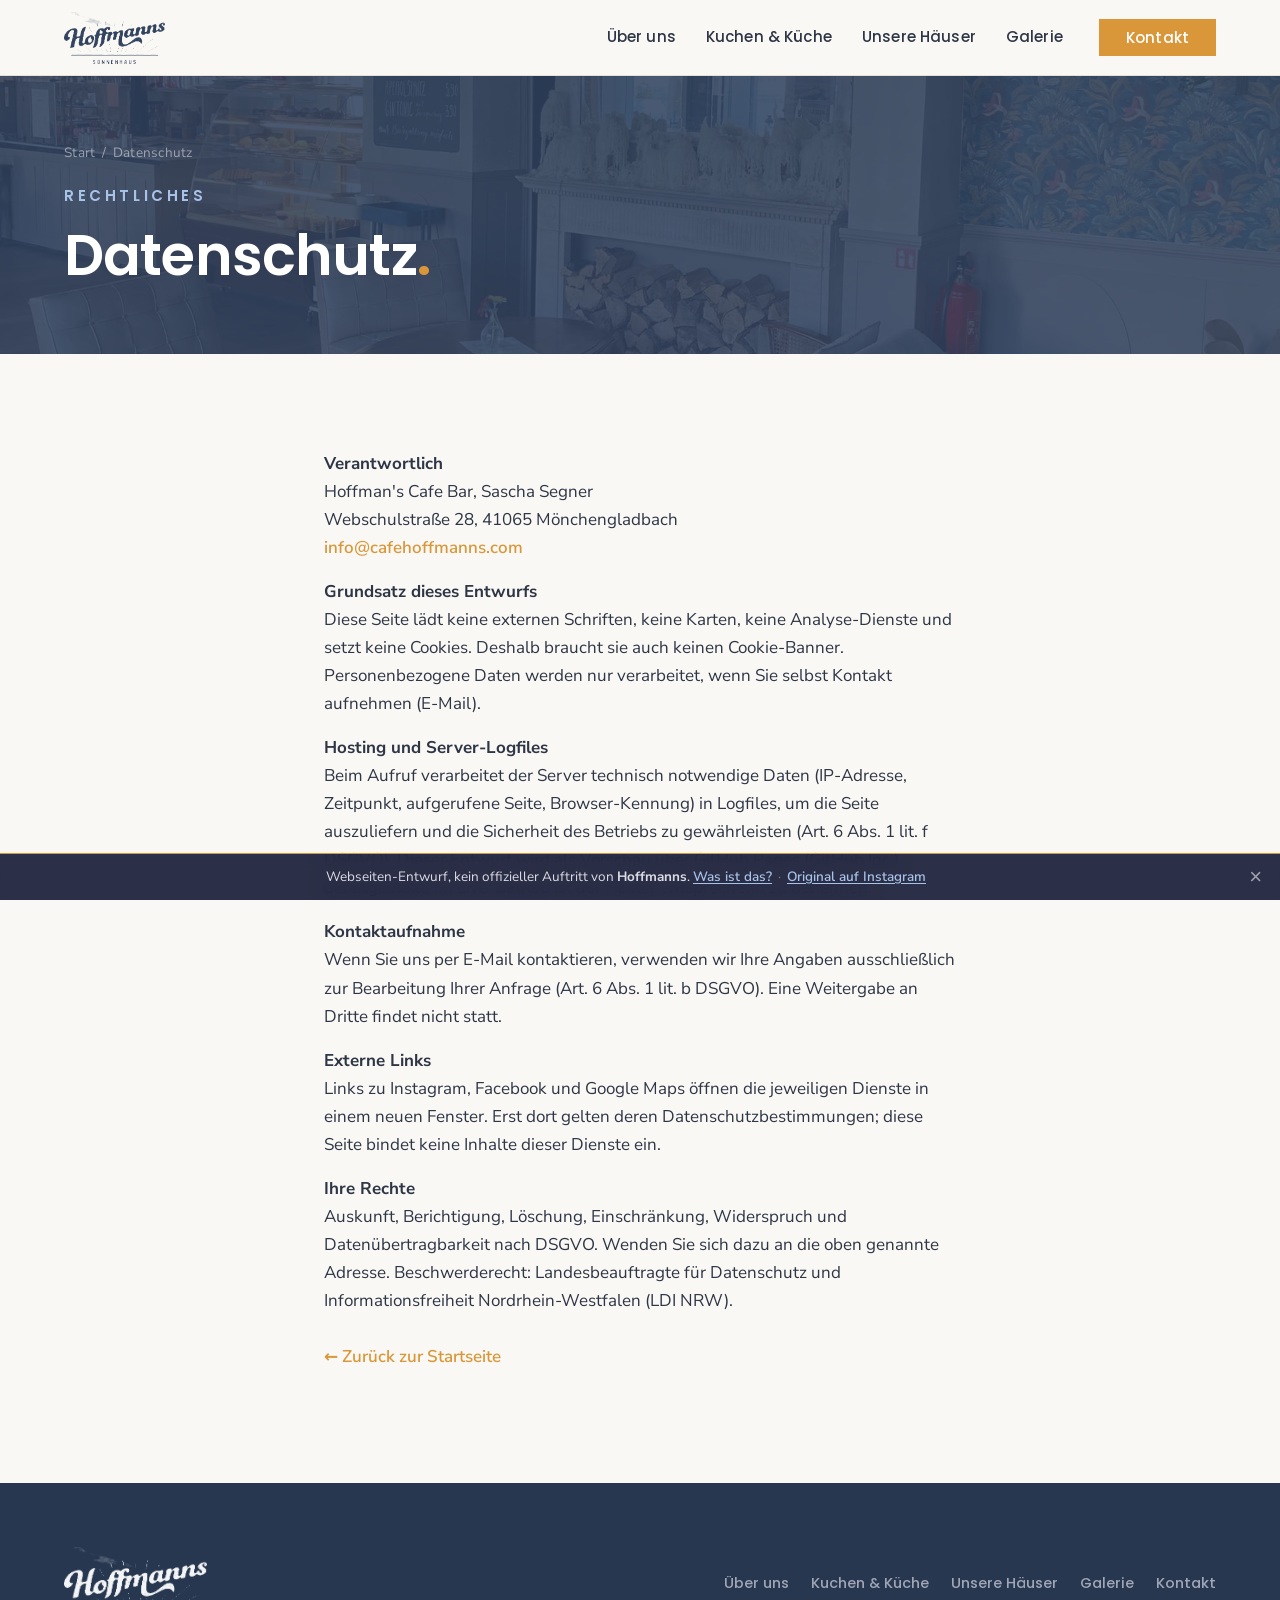
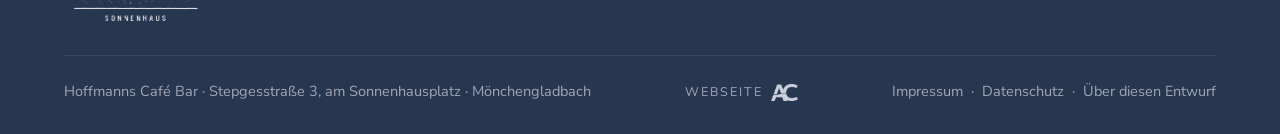
==== commit a59588a7: "Mail-Adresse korrigiert: info@cafehoffmanns.com (Ein-n-Tippfehler stammte von deren Platzhalterseite" ====
--- a/datenschutz.html
+++ b/datenschutz.html
@@ -58,7 +58,7 @@
 </div></section>
 
 <section class="section"><div class="wrap prose">
-  <p><b>Verantwortlich</b><br>Hoffman's Cafe Bar, Sascha Segner<br>Webschulstraße 28, 41065 Mönchengladbach<br><a href="mailto:info@cafehoffmans.de">info@cafehoffmans.de</a></p>
+  <p><b>Verantwortlich</b><br>Hoffman's Cafe Bar, Sascha Segner<br>Webschulstraße 28, 41065 Mönchengladbach<br><a href="mailto:info@cafehoffmanns.com">info@cafehoffmanns.com</a></p>
   <p><b>Grundsatz dieses Entwurfs</b><br>Diese Seite lädt keine externen Schriften, keine Karten, keine Analyse-Dienste und setzt keine Cookies. Deshalb braucht sie auch keinen Cookie-Banner. Personenbezogene Daten werden nur verarbeitet, wenn Sie selbst Kontakt aufnehmen (E-Mail).</p>
   <p><b>Hosting und Server-Logfiles</b><br>Beim Aufruf verarbeitet der Server technisch notwendige Daten (IP-Adresse, Zeitpunkt, aufgerufene Seite, Browser-Kennung) in Logfiles, um die Seite auszuliefern und die Sicherheit des Betriebs zu gewährleisten (Art. 6 Abs. 1 lit. f DSGVO). Dieser Entwurf wird als Vorschau über GitHub Pages (GitHub Inc.) bereitgestellt; im Live-Betrieb ist der Hoster entsprechend zu benennen.</p>
   <p><b>Kontaktaufnahme</b><br>Wenn Sie uns per E-Mail kontaktieren, verwenden wir Ihre Angaben ausschließlich zur Bearbeitung Ihrer Anfrage (Art. 6 Abs. 1 lit. b DSGVO). Eine Weitergabe an Dritte findet nicht statt.</p>
